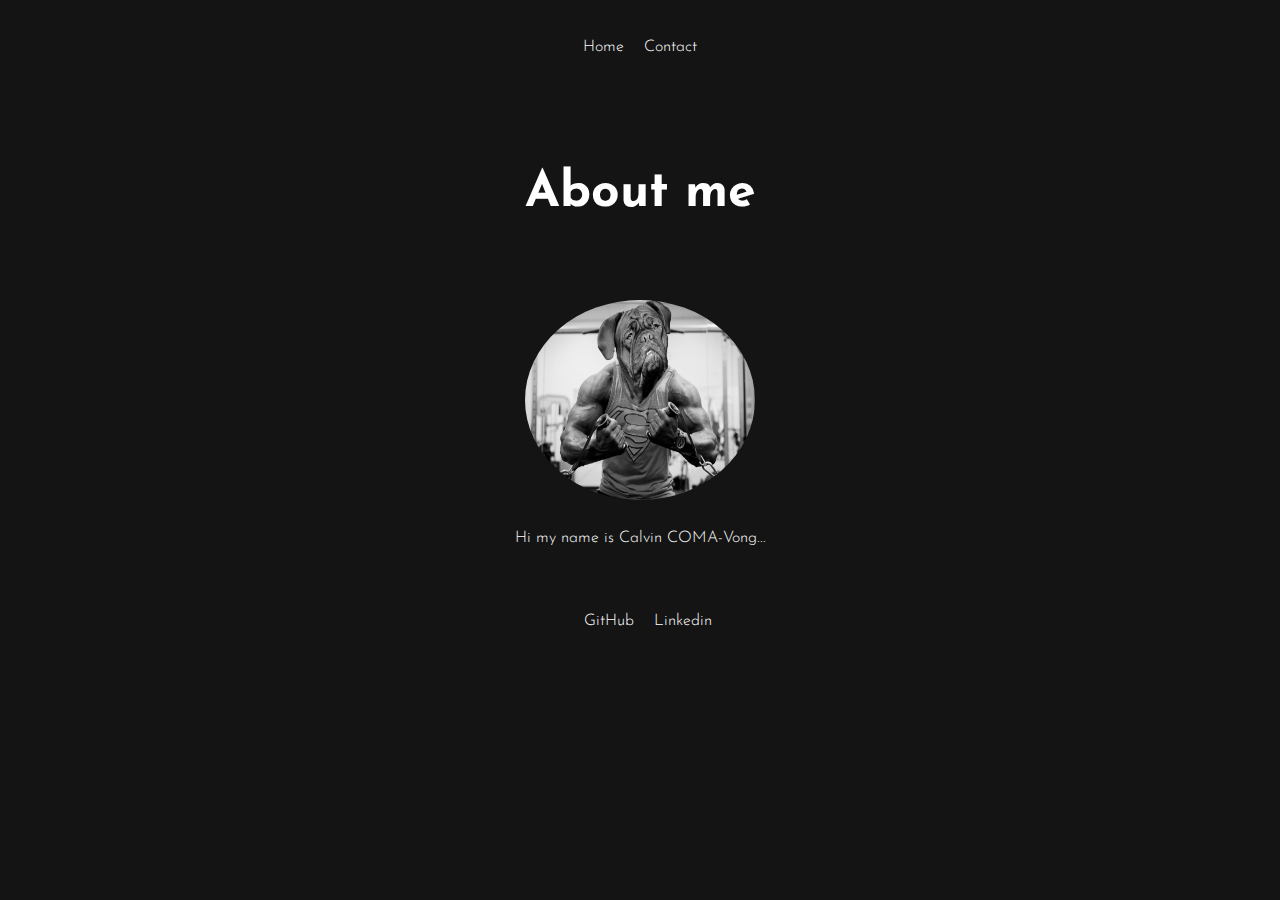
==== pages/about.html @ c7438240 "portfolio, manque lien email submit et finalisation du site" ====
<!DOCTYPE html>
<html lang="en">
<head>
    <meta charset="UTF-8">
    <meta name="viewport" content="width=device-width, initial-scale=1.0">
    <title>About Calvin</title>
    <link rel="stylesheet" href="../src/style.css">
</head>
<body>
    <header>
        <ul>
            <a href="../index.html"><li>Home</li></a>
            <a href="./contact.html"><li>Contact</li></a>
        </ul>
    </header>

    <section>
        <h2 class="subtitle">About me</h2>
        <div class="about-me">
            <img src="../images/buddy.jpg" alt="Calvin Face">
            <p>Hi my name is Calvin COMA-Vong...</p>
        </div>
        
    </section>

    <footer class="sub-pages-footer">
        <ul>
            <a href="#"><li>GitHub</li></a>
            <a href="#"><li>Linkedin</li></a>
        </ul>
</footer>
</body>
</html>
---- src/style.css ----
@import url('https://fonts.googleapis.com/css2?family=Josefin+Sans:wght@100;300;400;500;700&display=swap');

body{
    background-color: rgb(20,20,20);
    color: rgb(255,255,255);
    font-family: 'Josefin Sans', sans-serif;
    font-weight: 300;
}
                                            /*header*/
header {
    display: flex;
    justify-content: center;
}

header ul {
    display: flex;
    padding: 10px 10px 50px 10px;
}

li {
    list-style-type: none;
    margin: 5px 10px;
}

h1 {
    font-size: 160px;
    font-weight: 700;
    margin: 0;
}


h3 {
    margin: 0;
    font-weight: 300;
}
                                        /*Waves*/
.wave {
fill: rgb(0,0,0);
width: 100%;
height: 60vh;
position: fixed;
bottom: 0;
left: 0;
}
                                        /*Main*/

section {
    display: flex;
    flex-direction: column;
    align-items: center;
}
                                        
.hero-section {
    margin-top: 17vh;
    text-align: center;
}

.light-text {
    font-weight: 100;
}

.socials {
    width: 100px;
    height: 200px;
    background-color:	#556B2F;
    border-radius: 30px 0 0 30px;
    position: fixed;
    right: 0;
    top: 27vh;
}

@media only screen and (max-width: 600px) {
.socials {
    display: none;
}
h2 {
    margin: 0;
    font-weight: 300;
    text-align: center;
    }
}

.social {
    width: 100%;
    height: 50%;
}

.social svg {
    fill: rgb(255,255,255);
}

a:hover {
    color: #556B2F;
}

                                        /* footer */
footer {
    display: flex;
    flex-direction: column;
    justify-content: center;
    align-items: center;
    position: fixed;
    bottom: 0;
    left: 0;
    width: 100vw;
}

.options {
    display: flex;
}

.options a {
    margin: 40px 10px;
}

footer ul {
    display: flex;
    padding: 30px;
}

a {
    text-decoration: none;
    color: rgb(255,255,255);
}


                                        /*WORK PAGE > > > */
.subtitle {
    font-size: 50px;
}

.work-details {
    width: 50%;
}

.work-details td {
    padding: 30px;
}

@media only screen and (max-width: 600px) {
    .work-details {
        width: 80%;
    }
    .work-details td {
        padding: 5px;
    }
}

.sub-pages-footer {
    position: relative;
}
                                        /*ABOUT ME > > > */
                                        
.about-me {
    width: 50%;
    text-align: center;
}

.about-me img {
    width: 230px;
    height: 200px;
    margin: 40px 10px 10px 10px;
    border-radius: 50%;
}

                                            /*CONTACT*/

.form-submit {
    width: 50%;
}

.form-submit form {
    width: 100%;
}

.form-submit .form-row {
    display: flex;
    justify-content: space-between;
}

.form-row .form-control {
    width: 50%;
    border: none;
    font-size: 20px;
    padding: 5px;
    font-family: 'Josefin Sans', sans-serif;
    padding: 20px 0;
}

.form-row .form-control:focus,
.form-submit textarea:focus {
    outline: 0;
    background-color: rgb(50, 73, 43);
}

.form-submit textarea {
    font-family: 'Josefin Sans', sans-serif;
    width: 100%;
    border: none;
    padding: 0;
    resize: none;
    margin-top: 5px;
    font-size: 20px;
    padding: 20px 0;
}

form button {
    width: 100%;
    background-color: rgb(79,177,79);
    color: rgb(255,255,255);
    border: none;
    font-family: 'Josefin Sans', sans-serif;
    padding: 20px;
    font-size: 20px;
}

@media only screen and (max-width: 600px) {
    .form-submit {
        width: 80%;
    }

    .form-submit .form-row {
        display: flex;
        flex-direction: column;
    }

    .form-row .form-control {
        width: 100%;
        margin-top: 5px;
    }
}
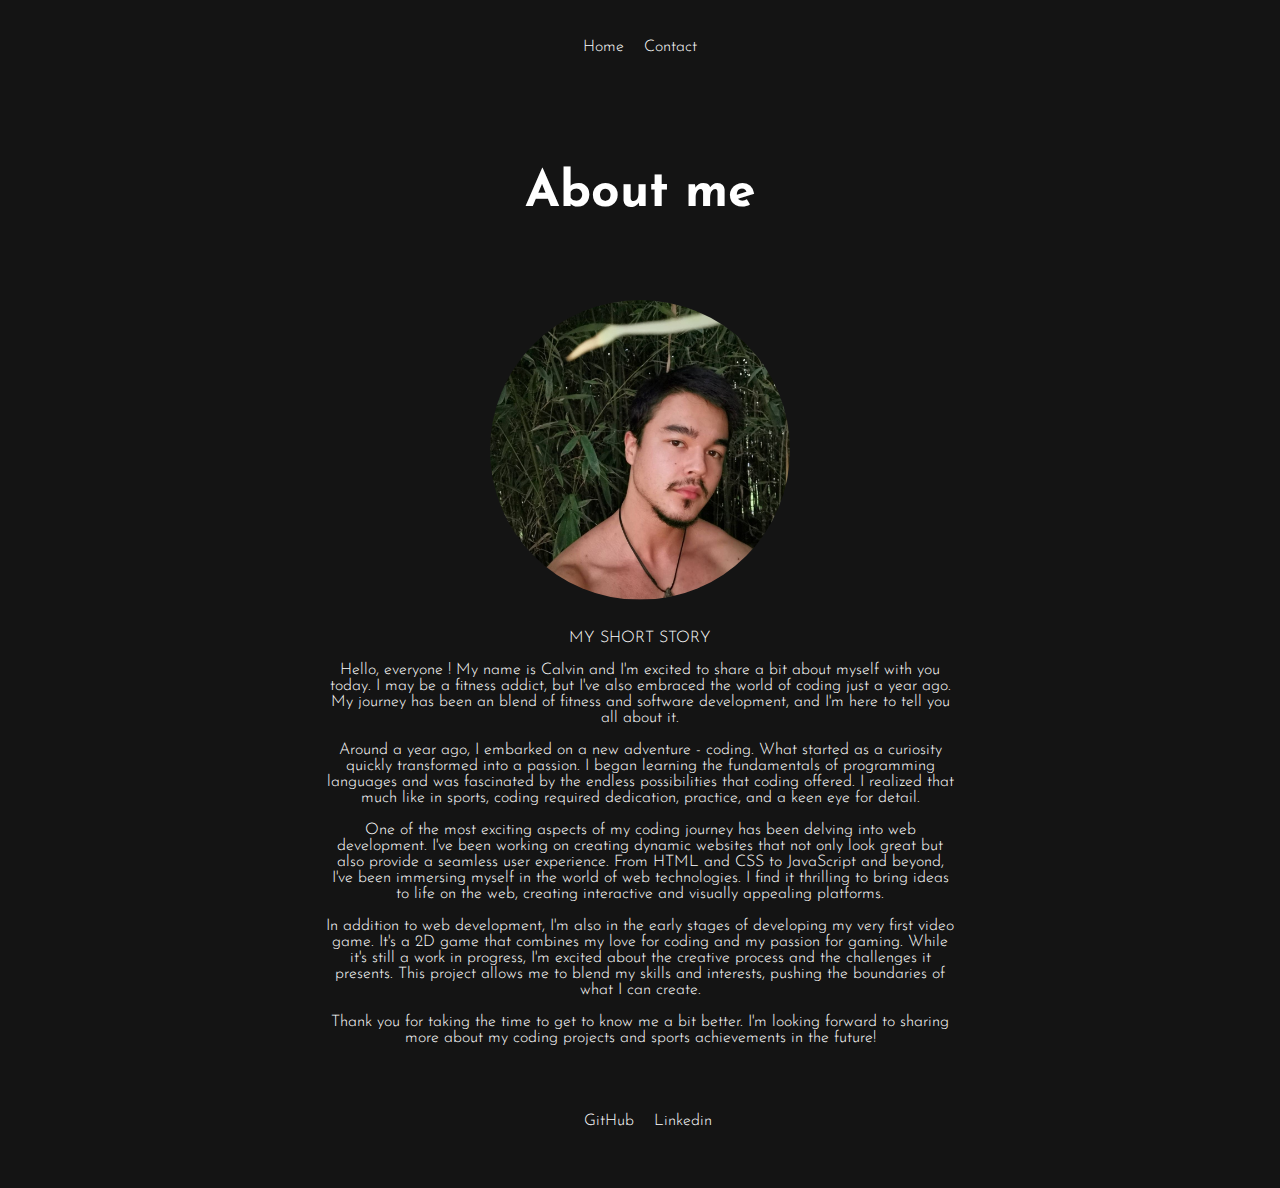
==== commit f21b4937: "rajout. Manque partie stack et work" ====
--- a/pages/about.html
+++ b/pages/about.html
@@ -18,14 +18,26 @@
         <h2 class="subtitle">About me</h2>
         <div class="about-me">
             <img src="../images/buddy.jpg" alt="Calvin Face">
-            <p>Hi my name is Calvin COMA-Vong...</p>
+            <p>MY SHORT STORY</p>
+            <p>
+                <p>Hello, everyone ! My name is  Calvin and I'm excited to share a bit about myself with you today. I may be a fitness addict, but I've also embraced the world of coding just a year ago. My journey has been an blend of fitness and software development, and I'm here to tell you all about it.</p>
+                
+                
+                <p>Around a year ago, I embarked on a new adventure - coding. What started as a curiosity quickly transformed into a passion. I began learning the fundamentals of programming languages and was fascinated by the endless possibilities that coding offered. I realized that much like in sports, coding required dedication, practice, and a keen eye for detail.</p>
+                
+                <p>One of the most exciting aspects of my coding journey has been delving into web development. I've been working on creating dynamic websites that not only look great but also provide a seamless user experience. From HTML and CSS to JavaScript and beyond, I've been immersing myself in the world of web technologies. I find it thrilling to bring ideas to life on the web, creating interactive and visually appealing platforms.</p>
+                
+                <p>In addition to web development, I'm also in the early stages of developing my very first video game. It's a 2D game that combines my love for coding and my passion for gaming. While it's still a work in progress, I'm excited about the creative process and the challenges it presents. This project allows me to blend my skills and interests, pushing the boundaries of what I can create.</p>
+                
+                <p>Thank you for taking the time to get to know me a bit better. I'm looking forward to sharing more about my coding projects and sports achievements in the future!
+                </p>
         </div>
         
     </section>
 
     <footer class="sub-pages-footer">
         <ul>
-            <a href="#"><li>GitHub</li></a>
+            <a href="https://github.com/Giantgoldduck"><li>GitHub</li></a>
             <a href="#"><li>Linkedin</li></a>
         </ul>
 </footer>
--- a/src/style.css
+++ b/src/style.css
@@ -157,8 +157,8 @@
 }
 
 .about-me img {
-    width: 230px;
-    height: 200px;
+    width: 300px;
+    height: 300px;
     margin: 40px 10px 10px 10px;
     border-radius: 50%;
 }
@@ -179,12 +179,13 @@
 }
 
 .form-row .form-control {
-    width: 50%;
+    width: 49.5%;
     border: none;
     font-size: 20px;
     padding: 5px;
     font-family: 'Josefin Sans', sans-serif;
     padding: 20px 0;
+    border-radius: 5px;
 }
 
 .form-row .form-control:focus,
@@ -202,12 +203,14 @@
     margin-top: 5px;
     font-size: 20px;
     padding: 20px 0;
+    border-radius: 5px;
 }
 
 form button {
     width: 100%;
-    background-color: rgb(79,177,79);
+    background-color: #556B2F;
     color: rgb(255,255,255);
+    border-radius: 5px;
     border: none;
     font-family: 'Josefin Sans', sans-serif;
     padding: 20px;
